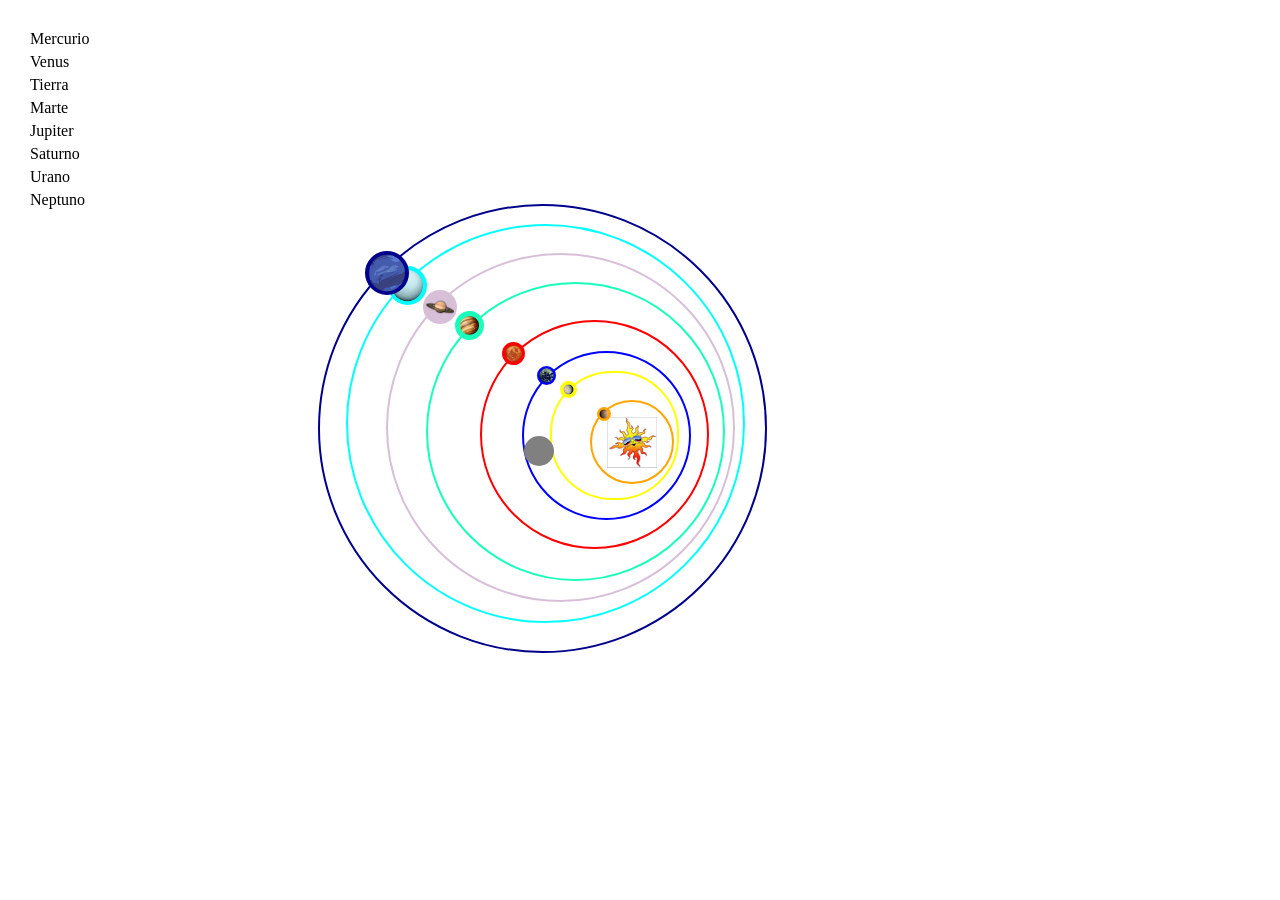
==== index4.html @ 73072d51 "Clase04" ====
<!DOCTYPE html>
<html lang="en">
<head>
    <meta charset="UTF-8">
    <meta name="viewport" content="width=device-width, user-scalable=no, initial-scale=1.0, maximum-scale=1.0, minimum-scale=1.0">
    <meta http-equiv="X-UA-Compatible" content="ie=edge">
    <link rel="stylesheet" href="styles/style_04.css">
    <title>Transformaciones 4</title>
</head>
<body>
    <div class="sistema">
        <img src="imgs/demo_03/sol.png" class="sol">

        <div class="mercurio">
            <img src="imgs/demo_03/mercurio.png" class="pla_Mer">
        </div>

        <div class="venus">
            <img src="imgs/demo_03/venus.png" class="pla_Venus">
        </div>

        <div class="tierra">
            <img src="imgs/demo_03/tierra.png" class="pla_Tierra">
            <div class="luna"></div>
        </div>

        <div class="marte">
            <img src="imgs/demo_03/marte.png" class="pla_Marte">
        </div>

        <div class="jupiter">
            <img src="imgs/demo_03/jupiter.png" class="pla_Jupiter">
        </div>

        <div class="saturno">
            <img src="imgs/demo_03/saturno.png" class="pla_Saturno">
        </div>

        <div class="urano">
            <img src="imgs/demo_03/urano.webp" class="pla_Urano">
        </div>

        <div class="neptuno">
            <img src="imgs/demo_03/neptuno.png" class="pla_Neptuno">
        </div>

    </div>
    <div class="menu">
        <ul>
            <li><a href="#" onclick="showPlanetInfo('Mercurio')">Mercurio</a></li>
            <li><a href="#" onclick="showPlanetInfo('Venus')">Venus</a></li>
            <li><a href="#" onclick="showPlanetInfo('Tierra')">Tierra</a></li>
            <li><a href="#" onclick="showPlanetInfo('Marte')">Marte</a></li>
            <li><a href="#" onclick="showPlanetInfo('Jupiter')">Jupiter</a></li>
            <li><a href="#" onclick="showPlanetInfo('Saturno')">Saturno</a></li>
            <li><a href="#" onclick="showPlanetInfo('Urano')">Urano</a></li>
            <li><a href="#" onclick="showPlanetInfo('Neptuno')">Neptuno</a></li>
        </ul>
    </div>
---- styles/style_04.css ----
body {
    background-image: url(../imgs/demo_03/cielo.jpg);
    background-attachment: fixed;
    background-size: cover;
    background-repeat: no-repeat;
}

.sol {
    margin-left: -33px;
    margin-top: -33px;
    position: absolute;
    top: 50%;
    left: 50%;
    animation: rotar 25s linear 0s infinite;
}

.sistema {
    width: 800px;
    height: 800px;
    margin: auto;
}

@-webkit-keyframes rotar {
    0% {
        transform: rotate(0deg);
    }

    100% {
        transform: rotate(360deg);
    }
}

.mercurio {
    margin-left: -50px;
    margin-top: -50px;
    position: absolute;
    top: 50%;
    left: 50%;
    width: 80px;
    height: 80px;
    border: 2px solid orange;
    border-radius: 50px;
    animation: rotar 4s linear 0s infinite;
}

.pla_Mer {
    margin-left: 5px;
    margin-top: 5px;
    width: 10px;
    height: 10px;
    border: 2px solid orange;
    background-color: orange;
    border-radius: 10px;
}

.venus {
    margin-left: -52px;
    margin-top: -52px;
    position: absolute;
    top: 47%;
    left: 47%;
    width: 125px;
    height: 125px;
    border: 2px solid yellow;
    border-radius: 62px;
    animation: rotar 5s linear 0s infinite;
}

.pla_Venus {
    margin-left: 8px;
    margin-top: 8px;
    width: 13px;
    height: 13px;
    border: 2px solid yellow;
    background-color: yellow;
    border-radius: 12px;
}

.tierra {
    margin-left: -54px;
    margin-top: -54px;
    position: absolute;
    top: 45%;
    left: 45%;
    width: 165px;
    height: 165px;
    border: 2px solid blue;
    border-radius: 85px;
    animation: rotar 6s linear 0s infinite;
}

.pla_Tierra {
    margin-left: 13px;
    margin-top: 13px;
    width: 15px;
    height: 15px;
    border: 2px solid blue;
    background-color: blue;
    border-radius: 15px;
}

.marte {
    margin-left: -58px;
    margin-top: -58px;
    position: absolute;
    top: 42%;
    left: 42%;
    width: 225px;
    height: 225px;
    border: 2px solid red;
    border-radius: 115px;
    animation: rotar 7s linear 0s infinite;
}

.pla_Marte {
    margin-left: 20px;
    margin-top: 20px;
    width: 19px;
    height: 19px;
    border: 2px solid red;
    background-color: red;
    border-radius: 19px;
}

.jupiter {
    margin-left: -60px;
    margin-top: -60px;
    position: absolute;
    top: 38%;
    left: 38%;
    width: 295px;
    height: 295px;
    border: 2px solid #19FFBB;
    border-radius: 150px;
    animation: rotar 9s linear 0s infinite;
}

.pla_Jupiter {
    margin-left: 27px;
    margin-top: 27px;
    width: 25px;
    height: 25px;
    border: 2px solid #19FFBB;
    background-color: #19FFBB;
    border-radius: 25px;
}

.saturno {
    margin-left: -62px;
    margin-top: -62px;
    position: absolute;
    top: 35%;
    left: 35%;
    width: 345px;
    height: 345px;
    border: 2px solid #D8BFD8;
    border-radius: 175px;
    animation: rotar 11s linear 0s infinite;
}

.pla_Saturno {
    margin-left: 35px;
    margin-top: 35px;
    width: 30px;
    height: 30px;
    border: 2px solid #D8BFD8;
    background-color: #D8BFD8;
    border-radius: 30px;
}

.urano {
    margin-left: -64px;
    margin-top: -64px;
    position: absolute;
    top: 32%;
    left: 32%;
    width: 395px;
    height: 395px;
    border: 2px solid #00FFFF;
    border-radius: 200px;
    animation: rotar 13s linear 0s infinite;
}

.pla_Urano {
    margin-left: 40px;
    margin-top: 40px;
    width: 35px;
    height: 35px;
    border: 2px solid #00FFFF;
    background-color: #00FFFF;
    border-radius: 35px;
}

.neptuno {
    margin-left: -66px;
    margin-top: -66px;
    position: absolute;
    top: 30%;
    left: 30%;
    width: 445px;
    height: 445px;
    border: 2px solid #00008B;
    border-radius: 225px;
    animation: rotar 15s linear 0s infinite;
}

.pla_Neptuno {
    margin-left: 45px;
    margin-top: 45px;
    width: 40px;
    height: 40px;
    border: 2px solid #00008B;
    background-color: #00008B;
    border-radius: 40px;
}

.luna {
    width: 30px;
    height: 30px;
    background-color: gray;
    border-radius: 50%;
    position: absolute;
    top: 50%;
    left: 0;
    transform-origin: 50% 150%;
    animation: orbit 10s linear infinite, rotateMoon 5s linear infinite;
}

@keyframes orbit {
    from {
        transform: rotate(0deg) translateX(100px) rotate(0deg);
    }

    to {
        transform: rotate(360deg) translateX(100px) rotate(-360deg);
    }
}

@keyframes rotateMoon {
    from {
        transform: rotate(0deg);
    }

    to {
        transform: rotate(360deg);
    }
}


.menu {
    position: fixed;
    top: 20px;
    left: 20px;
    background-color: rgba(255, 255, 255, 0.5);
    padding: 10px;
}

.menu ul {
    list-style-type: none;
    padding: 0;
    margin: 0;
}

.menu ul li {
    margin-bottom: 5px;
}

.menu ul li a {
    text-decoration: none;
    color: black;
}

.menu ul li a:hover {
    color: blue;
}


#planetInfo {
    position: fixed;
    top: 20px;
    right: 20px;
    background-color: rgba(255, 255, 255, 0.5);
    padding: 10px;
    max-width: 300px;
    display: none;
}

#planetInfo img {
    max-width: 100%;
    height: auto;
}
.menu {
    position: fixed;
    top: 20px;
    left: 20px;
    background-color: rgba(255, 255, 255, 0.5);
    padding: 10px;
}

.menu ul {
    list-style-type: none;
    padding: 0;
    margin: 0;
}

.menu ul li {
    margin-bottom: 5px;
}

.menu ul li a {
    text-decoration: none;
    color: black;
}

.menu ul li a:hover {
    color: blue;
}
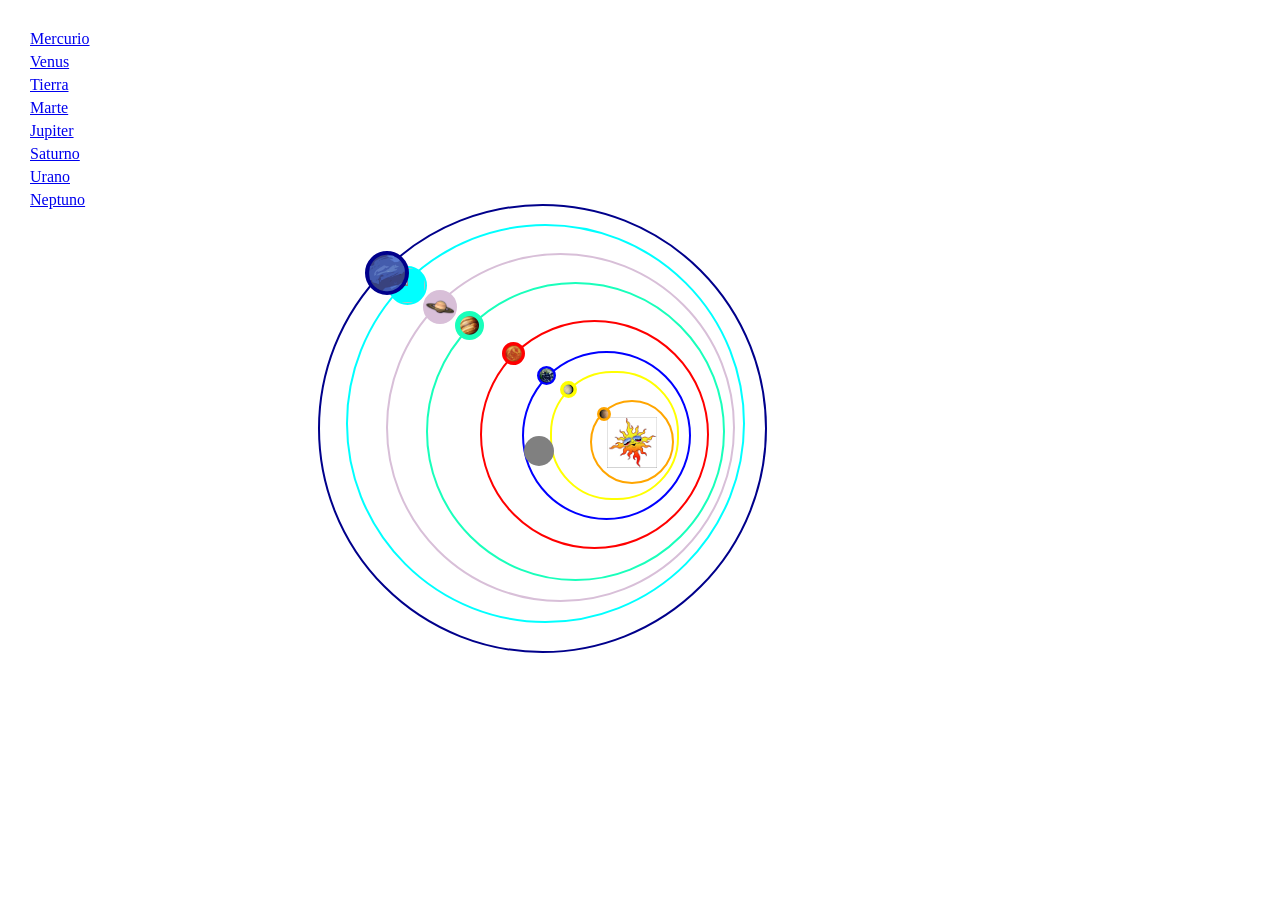
==== commit b77adb4d: "FIN" ====
--- a/index4.html
+++ b/index4.html
@@ -8,45 +8,8 @@
     <title>Transformaciones 4</title>
 </head>
 <body>
-    <div class="sistema">
-        <img src="imgs/demo_03/sol.png" class="sol">
-
-        <div class="mercurio">
-            <img src="imgs/demo_03/mercurio.png" class="pla_Mer">
-        </div>
-
-        <div class="venus">
-            <img src="imgs/demo_03/venus.png" class="pla_Venus">
-        </div>
-
-        <div class="tierra">
-            <img src="imgs/demo_03/tierra.png" class="pla_Tierra">
-            <div class="luna"></div>
-        </div>
-
-        <div class="marte">
-            <img src="imgs/demo_03/marte.png" class="pla_Marte">
-        </div>
-
-        <div class="jupiter">
-            <img src="imgs/demo_03/jupiter.png" class="pla_Jupiter">
-        </div>
-
-        <div class="saturno">
-            <img src="imgs/demo_03/saturno.png" class="pla_Saturno">
-        </div>
-
-        <div class="urano">
-            <img src="imgs/demo_03/urano.webp" class="pla_Urano">
-        </div>
-
-        <div class="neptuno">
-            <img src="imgs/demo_03/neptuno.png" class="pla_Neptuno">
-        </div>
-
-    </div>
     <div class="menu">
-        <ul>
+        <ul class="vertical-menu">
             <li><a href="#" onclick="showPlanetInfo('Mercurio')">Mercurio</a></li>
             <li><a href="#" onclick="showPlanetInfo('Venus')">Venus</a></li>
             <li><a href="#" onclick="showPlanetInfo('Tierra')">Tierra</a></li>
@@ -58,4 +21,86 @@
         </ul>
     </div>
 
-  +    <div class="sistema">
+        <img src="imgs/demo_03/sol.png" class="sol">
+        <div class="mercurio">
+            <img src="imgs/demo_03/mercurio.png" class="pla_Mer">
+        </div>
+        <div class="venus">
+            <img src="imgs/demo_03/venus.png" class="pla_Venus">
+        </div>
+        <div class="tierra">
+            <img src="imgs/demo_03/tierra.png" class="pla_Tierra">
+            <div class="luna"></div>
+        </div>
+        <div class="marte">
+            <img src="imgs/demo_03/marte.png" class="pla_Marte">
+        </div>
+        <div class="jupiter">
+            <img src="imgs/demo_03/jupiter.png" class="pla_Jupiter">
+        </div>
+        <div class="saturno">
+            <img src="imgs/demo_03/saturno.png" class="pla_Saturno">
+        </div>
+        <div class="urano">
+            <img src="imgs/demo_03/urano.png" class="pla_Urano">
+        </div>
+        <div class="neptuno">
+            <img src="imgs/demo_03/neptuno.png" class="pla_Neptuno">
+        </div>
+    </div>
+
+    <div id="planetInfo">
+        <h2 id="planetName">Planeta</h2>
+        <p id="planetDescription">Descripción del planeta</p>
+    </div>
+
+<script>
+    function showPlanetInfo(planet) {
+        var planetName = document.getElementById("planetName");
+        var planetDescription = document.getElementById("planetDescription");
+
+        switch (planet) {
+            case 'Mercurio':
+                planetName.textContent = 'Mercurio';
+                planetDescription.textContent = 'Mercurio es el planeta más cercano al Sol y el más pequeño del sistema solar.';
+                break;
+            case 'Venus':
+                planetName.textContent = 'Venus';
+                planetDescription.textContent = 'Venus es el segundo planeta del sistema solar en orden de distancia desde el Sol.';
+                break;
+            case 'Tierra':
+                planetName.textContent = 'Tierra';
+                planetDescription.textContent = 'La Tierra es el tercer planeta del sistema solar en orden de distancia desde el Sol.';
+                break;
+            case 'Marte':
+                planetName.textContent = 'Marte';
+                planetDescription.textContent = 'Marte es el cuarto planeta del sistema solar en orden de distancia desde el Sol.';
+                break;
+            case 'Jupiter':
+                planetName.textContent = 'Jupiter';
+                planetDescription.textContent = 'Júpiter es el quinto planeta del sistema solar en orden de distancia desde el Sol.';
+                break;
+            case 'Saturno':
+                planetName.textContent = 'Saturno';
+                planetDescription.textContent = 'Saturno es el sexto planeta del sistema solar y el segundo en tamaño después de Júpiter.';
+                break;
+            case 'Urano':
+                planetName.textContent = 'Urano';
+                planetDescription.textContent = 'Urano es el séptimo planeta del sistema solar, el tercero en cuanto a tamaño, y el cuarto en cuanto a masa.';
+                break;
+            case 'Neptuno':
+                planetName.textContent = 'Neptuno';
+                planetDescription.textContent = 'Neptuno es el octavo y último planeta del sistema solar. Es un gigante helado.';
+                break;
+            default:
+                planetName.textContent = 'Planeta Desconocido';
+                planetDescription.textContent = 'No se encontraron datos para este planeta.';
+                break;
+        }
+
+        document.getElementById("planetInfo").style.display = "block";
+    }
+</script>
+</body>
+</html>
--- a/styles/style_04.css
+++ b/styles/style_04.css
@@ -263,7 +263,7 @@
 
 .menu ul li {
     margin-bottom: 5px;
-}
+}s
 
 .menu ul li a {
     text-decoration: none;
@@ -288,31 +288,4 @@
 #planetInfo img {
     max-width: 100%;
     height: auto;
-}
-.menu {
-    position: fixed;
-    top: 20px;
-    left: 20px;
-    background-color: rgba(255, 255, 255, 0.5);
-    padding: 10px;
-}
-
-.menu ul {
-    list-style-type: none;
-    padding: 0;
-    margin: 0;
-}
-
-.menu ul li {
-    margin-bottom: 5px;
-}
-
-.menu ul li a {
-    text-decoration: none;
-    color: black;
-}
-
-.menu ul li a:hover {
-    color: blue;
-}
-
+}
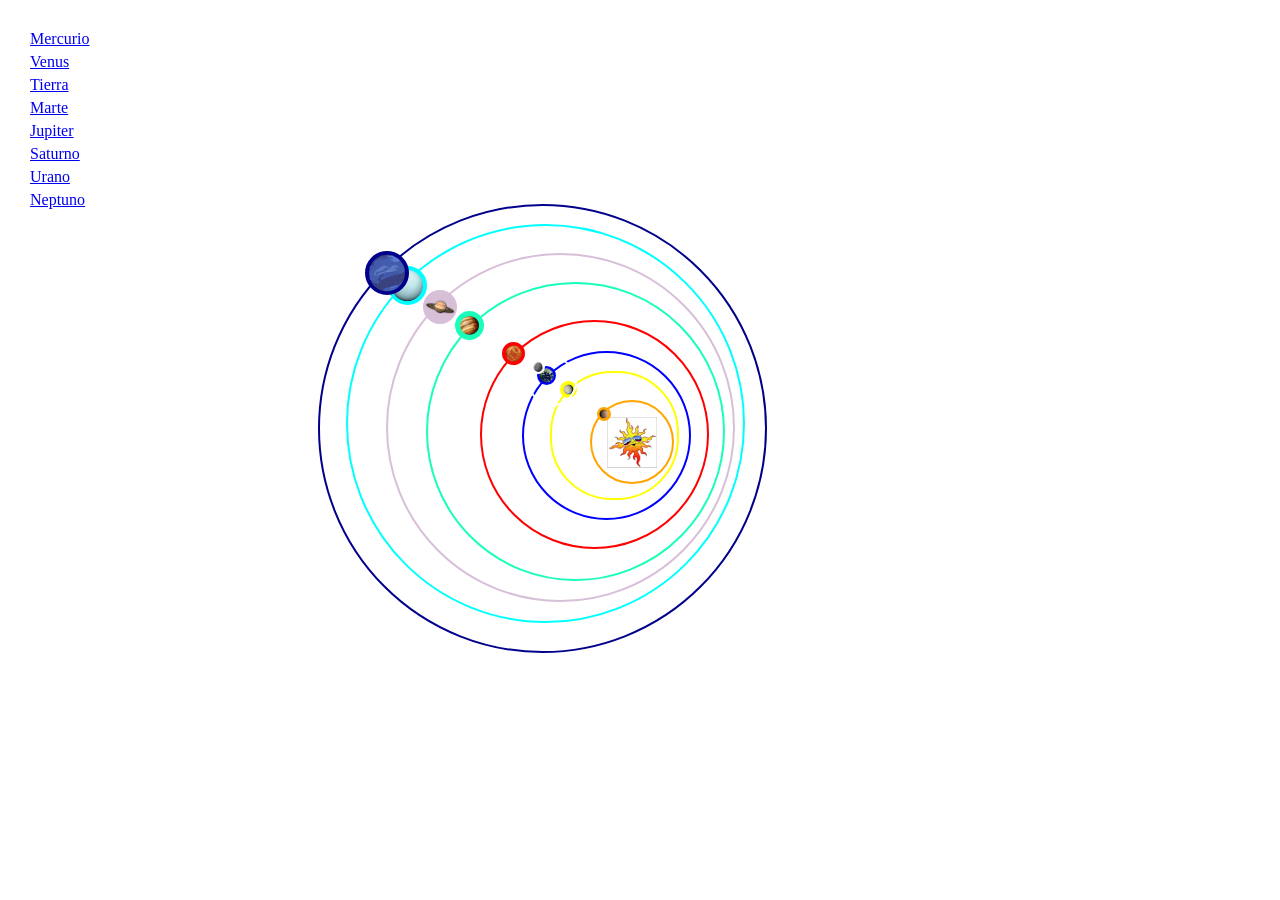
==== commit 01dbb482: "Se actualizó la órbita de la luna sobre la tierra" ====
--- a/index4.html
+++ b/index4.html
@@ -31,8 +31,13 @@
         </div>
         <div class="tierra">
             <img src="imgs/demo_03/tierra.png" class="pla_Tierra">
-            <div class="luna"></div>
+            <div class="luna">
+                <div class="pla_luna">
+                    <img src="imgs/demo_03/luna.jpg" alt="">
+                </div>
+            </div>
         </div>
+        
         <div class="marte">
             <img src="imgs/demo_03/marte.png" class="pla_Marte">
         </div>
@@ -43,7 +48,7 @@
             <img src="imgs/demo_03/saturno.png" class="pla_Saturno">
         </div>
         <div class="urano">
-            <img src="imgs/demo_03/urano.png" class="pla_Urano">
+            <img src="imgs/demo_03/urano.webp" class="pla_Urano">
         </div>
         <div class="neptuno">
             <img src="imgs/demo_03/neptuno.png" class="pla_Neptuno">
--- a/styles/style_04.css
+++ b/styles/style_04.css
@@ -99,6 +99,31 @@
     border-radius: 15px;
 }
 
+
+.luna{
+    margin-left: -70px;
+    margin-top: -70px;
+    position: absolute;
+    top: 45%;
+    left: 45%;
+    width: 45px;
+    height: 45px;
+    border: 2px solid white;
+    border-radius: 85px;
+    animation: rotar 10s linear 0s infinite;
+}
+
+.pla_luna img{
+    margin-left: 1px;
+    margin-top: 1px;
+    width: 10px;
+    height: 10px;
+    border: 2px solid white;
+    background-color: white;
+    border-radius: 15px;
+    cursor: pointer;
+}
+
 .marte {
     margin-left: -58px;
     margin-top: -58px;
@@ -214,38 +239,6 @@
     border-radius: 40px;
 }
 
-.luna {
-    width: 30px;
-    height: 30px;
-    background-color: gray;
-    border-radius: 50%;
-    position: absolute;
-    top: 50%;
-    left: 0;
-    transform-origin: 50% 150%;
-    animation: orbit 10s linear infinite, rotateMoon 5s linear infinite;
-}
-
-@keyframes orbit {
-    from {
-        transform: rotate(0deg) translateX(100px) rotate(0deg);
-    }
-
-    to {
-        transform: rotate(360deg) translateX(100px) rotate(-360deg);
-    }
-}
-
-@keyframes rotateMoon {
-    from {
-        transform: rotate(0deg);
-    }
-
-    to {
-        transform: rotate(360deg);
-    }
-}
-
 
 .menu {
     position: fixed;
